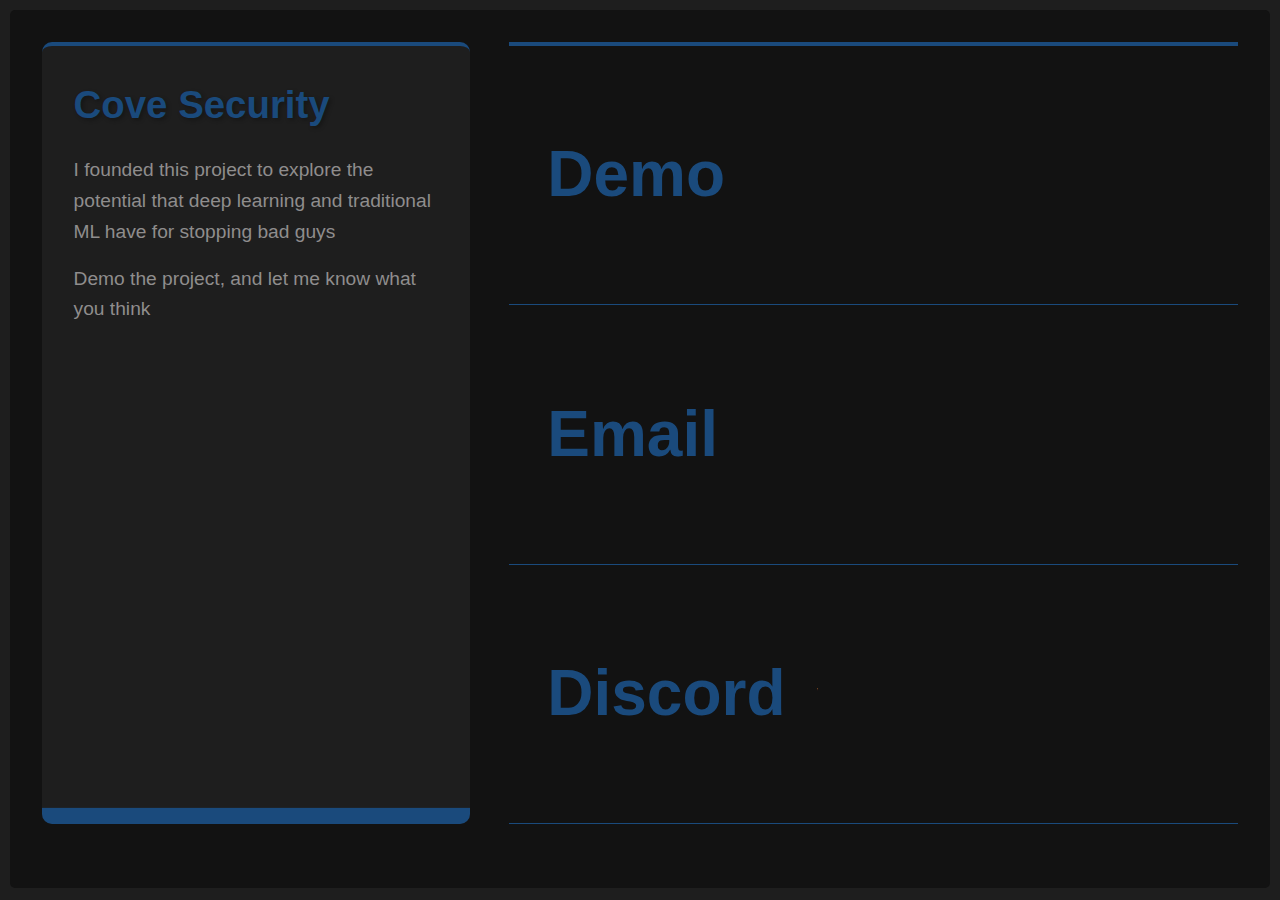
==== docs/index.html @ 1b413d96 "fixed folder structure to serve css" ====
<!DOCTYPE html>
<html lang="en">
  <head>
    <!-- Site designed for Drop by the team at 
    ███╗   ██╗███████╗████████╗██╗     ██╗███████╗██╗   ██╗
    ████╗  ██║██╔════╝╚══██╔══╝██║     ██║██╔════╝╚██╗ ██╔╝
    ██╔██╗ ██║█████╗     ██║   ██║     ██║█████╗   ╚████╔╝ 
    ██║╚██╗██║██╔══╝     ██║   ██║     ██║██╔══╝    ╚██╔╝  
    ██║ ╚████║███████╗   ██║   ███████╗██║██║        ██║   
    ╚═╝  ╚═══╝╚══════╝   ╚═╝   ╚══════╝╚═╝╚═╝        ╚═╝    -->
    <meta http-equiv="X-UA-Compatible" content="IE=edge">
    <meta charset="utf-8">
    <meta name="viewport" content="width=device-width, initial-scale=1, minimum-scale=1">

    <!-- The name of your site that shows up in the browser tab -->
    <title>Welcome to my site</title>

    <!-- Describe what your site is about -->
    <meta name="description" content="A list of places you can find me on the web.">

    <!-- This is the small icon that shows up in the browser tab -->
    <link rel="shortcut icon" href="/images/logo192.png">

    <!-- Styling for this site -->
    <link rel="stylesheet" href="/css/styles.css">
  </head>

  <body>
    <main>
      <section class="about">
        <h1>Cove Security</h1>
        <p>I founded this project to explore the potential that deep learning and traditional ML have for stopping bad guys</p>
        <p>Demo the project, and let me know what you think</p>
        <a href="https://github.com/theodore-brucker/CoveSecurity" class="slide-out">open source</a>
      </section>
      <nav class="links">
        <a href="https://github.com/theodore-brucker/CoveSecurity" class="github-link">
          <strong>Demo</strong>
          <span>with just 3 commands (click me)</span>
        </a>
        <a href="mailto:tbrucker@cove-security.com" class="email-link">
          <strong>Email</strong>
          <span>tbrucker@cove-security.com with any questions</span>
        </a>
        <a href="https://discord.gg/JUrwaHmuzp" class="discord-link">
          <strong>Discord</strong>
          <span>Join the community today</span>
        </a>
      </nav>
    </main>
  </body>
</html>
---- css/styles.css ----
/* Fonts
--------------------------*/
@import url("https://rsms.me/inter/inter-ui.css");

/* Variables
---------------------------*/

:root {
  --deep-blue: #1a4a7c;
  --bright-green: #00CC66;
  --dark-bg: #121212;
  --card-bg: #1e1e1e;
  --text-primary: #8f8d8d;
  --text-secondary: #8f8d8d;
  --error-red: #FF4136;

  --body-border: .6em;
  --body-padding: 3vw;
  --background: var(--dark-bg);
  --background-alt: var(--card-bg);
  --text-color: var(--text-primary);
  --border-color: var(--text-secondary);
}

/* Global
---------------------------*/

*, *::before, *::after {
  box-sizing: border-box;
}

::selection {
  background-color: var(--deep-blue);
  color: var(--text-primary);
}

::selection:hover {
  background-color: var(--bright-green);
  color: var(--dark-bg);
}

html {
  height: 100vh;
  padding: var(--body-border);
  background-color: var(--background-alt);
}

body {
  min-height: calc(100vh - var(--body-border)*2);
  margin: 0;
  padding: 2.5vw 2.5vw 5vw;
  display: flex;
  flex-direction: column;
  gap: 1vw;
  background-color: var(--dark-bg);
  color: var(--text-primary);
  border-radius: 5px;
  font-size: 112.5%;
  font-family: "Inter UI", Helvetica, Arial, sans-serif;
  line-height: 1.4;
}

/* Header
---------------------------*/

header {
  display: flex;
  justify-content: flex-end;
  flex: 1 0 1;
}

/* Main
---------------------------*/

main {
  display: flex;
  flex-direction: column;
  gap: 3vw;
  flex: 1;
}

@media screen and (min-width: 800px) {
  main {
    flex-direction: row;
  }
}

/* About section
---------------------------*/

.about {
  padding: 2rem var(--body-padding);
  flex: 1 0 1;
  border-top: 4px solid var(--deep-blue);
  background-color: var(--card-bg);
  border-radius: 10px;
  transition: transform 0.3s ease, box-shadow 0.3s ease;
  position: relative;
  overflow: hidden;
}

.about:hover {
  transform: translateY(-5px);
  box-shadow: 0 10px 20px rgba(0, 0, 0, 0.2);
}

@media screen and (min-width: 800px) {
  .about {
    padding: 2rem;
    flex: 1;
  }
}

.about > * {
  margin: 0 0 1rem;
  font-size: clamp(1rem, 1.5vw, 1.8rem);
}

.about h1 {
  font-size: clamp(2rem, 3vw, 4rem);
  color: var(--deep-blue);
  transition: color 0.3s ease;
  margin-bottom: 1.5rem;
  text-shadow: 2px 2px 4px rgba(0, 0, 0, 0.3);
}

.about:hover h1 {
  color: var(--bright-green);
}

.about p {
  line-height: 1.6;
}

.about .slide-out {
  position: absolute;
  bottom: 0;
  left: 0;
  width: 100%;
  padding: 1rem var(--body-padding);
  background-color: var(--deep-blue);
  color: var(--text-primary);
  transform: translateY(100%);
  transition: transform 0.3s ease, background-color 0.3s ease, color 0.3s ease;
  font-weight: bold;
  text-align: center;
  text-decoration: none;
  display: block;
}

.about:hover .slide-out {
  transform: translateY(0);
}

.about .slide-out:hover,
.about .slide-out:focus {
  background-color: var(--bright-green);
  color: var(--dark-bg);
}

/* Links section
---------------------------*/

.links {
  display: flex;
  flex-direction: column;
  flex: 2;
  border-top: 4px solid var(--deep-blue);
}

.links > a {
  padding-right: var(--body-padding);
  position: relative;
  overflow: hidden;
  display: flex;
  align-items: center;
  flex: 1;;
  border-bottom: 1px solid var(--deep-blue);
  text-decoration: none;
  font-size: clamp(1.5rem, 5vw, 10rem);
  color: var(--text-color);
  transition: background-color 0.3s ease;
}

.links > a:hover,
.links > a:focus {
  background-color: var(--card-bg);
}

.links > a > strong {
  padding-left: var(--body-padding);
  padding-right: .5em;
  position: relative;
  display: flex;
  align-items: center;
  background-color: var(--background);
  z-index: 1;
  color: var(--deep-blue);
  transition: color 0.3s ease;
}

.links > a > strong:after {
  content: '';
  width: 1px;
  height: 100%;
  position: absolute;
  right: 0;
  top: 50%;
  background-color: var(--deep-blue);
  opacity: 0;
  transition: opacity 100ms ease-in-out;
  transform: translateY(-50%);
}

@media screen and (min-width: 800px) {
  .links > a > strong:after {
    height: 80%;
  }
}

.links > a:hover > strong:after,
.links > a:focus > strong:after {
  opacity: 1;
}

.links > a > span {
  position: relative;
  font-size: clamp(1rem, 2vw, 2rem);
  transition: color 0.3s ease, transform 150ms ease-in-out;
  transform: translateX(-100%);
  z-index: 0;
  color: var(--text-secondary);
}

@media (prefers-reduced-motion) {
  .links > a > span {
    transition: none;
  }
}

.links > a:hover > span,
.links > a:focus > span  {
  transform: translateX(1em);
  color: var(--bright-green);
}

.links > a:focus {
  outline: none;
}

.links > a:focus,
.links > a:focus > strong {
  background-color: var(--background-alt);
}

/* Custom link styles */
.github-link:hover,
.github-link:focus,
.email-link:hover,
.email-link:focus,
.discord-link:hover,
.discord-link:focus {
  background-color: rgba(26, 74, 124, 0.1); /* Deep blue with low opacity */
}

.github-link:hover > strong,
.github-link:focus > strong,
.email-link:hover > strong,
.email-link:focus > strong,
.discord-link:hover > strong,
.discord-link:focus > strong {
  color: var(--bright-green);
}

/* Remove any conflicting styles */
.links > a:hover > span,
.links > a:focus > span  {
  color: var(--text-secondary); /* Keep the smaller text color unchanged */
}
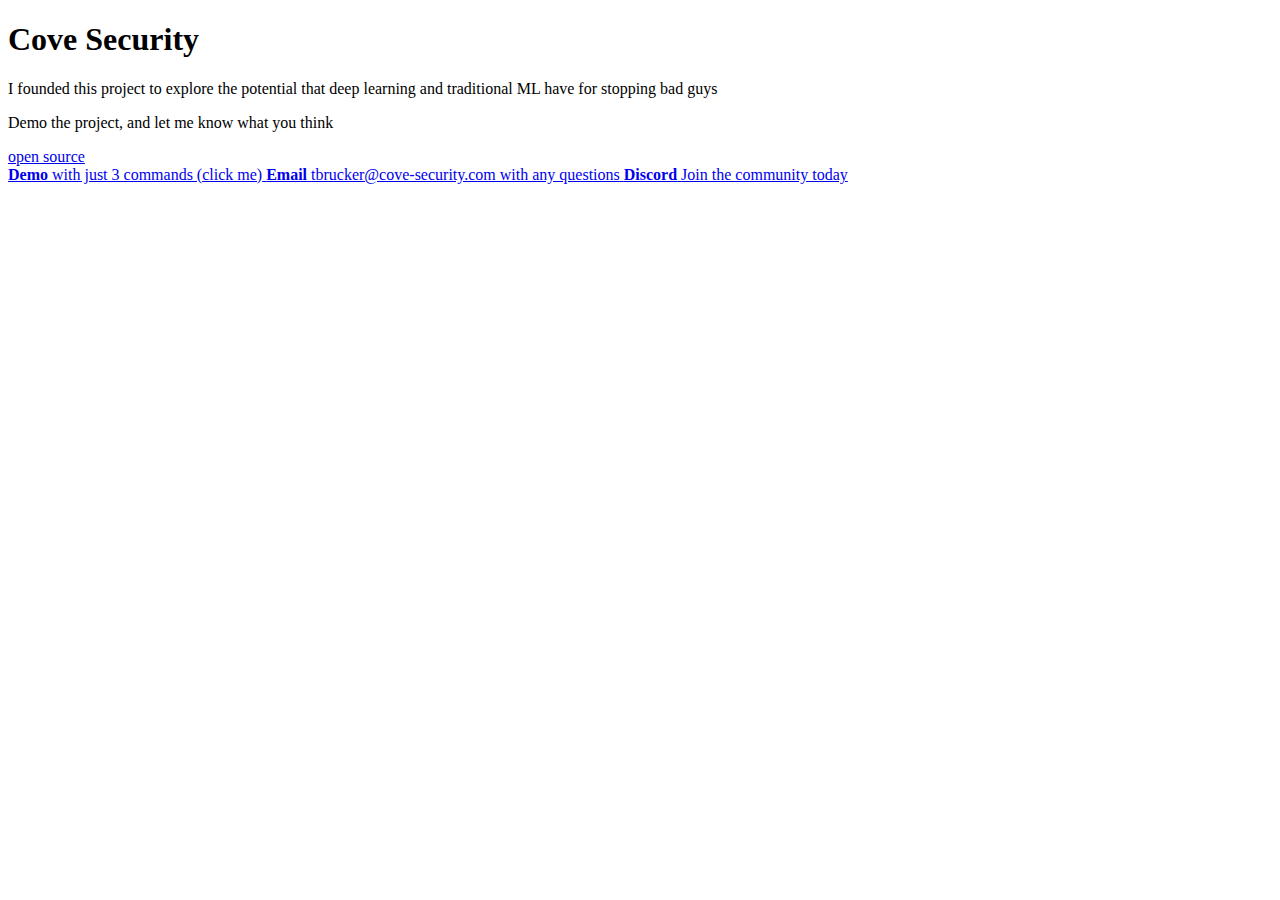
==== commit f8346d15: "fixed folder structure" ====
--- a/docs/index.html
+++ b/docs/index.html
@@ -22,7 +22,7 @@
     <link rel="shortcut icon" href="/images/logo192.png">
 
     <!-- Styling for this site -->
-    <link rel="stylesheet" href="/css/styles.css">
+    <link rel="stylesheet" href="docs/styles.css">
   </head>
 
   <body>
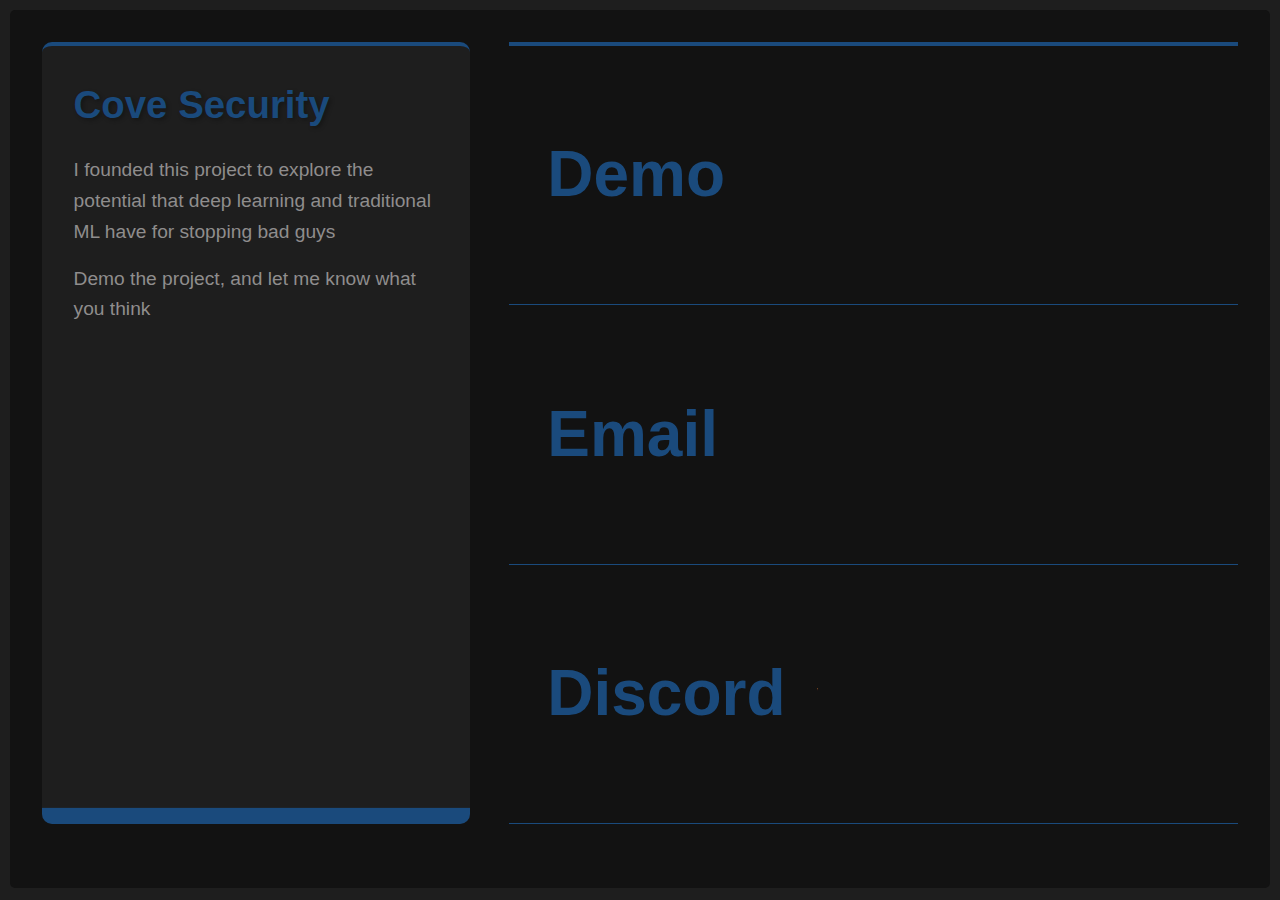
==== commit 9acdb7ed: "fixed folder structure" ====
--- a/docs/index.html
+++ b/docs/index.html
@@ -22,7 +22,7 @@
     <link rel="shortcut icon" href="/images/logo192.png">
 
     <!-- Styling for this site -->
-    <link rel="stylesheet" href="docs/styles.css">
+    <link rel="stylesheet" href="styles.css">
   </head>
 
   <body>
--- a/docs/styles.css
+++ b/docs/styles.css
@@ -0,0 +1,279 @@
+/* Fonts
+--------------------------*/
+@import url("https://rsms.me/inter/inter-ui.css");
+
+/* Variables
+---------------------------*/
+
+:root {
+  --deep-blue: #1a4a7c;
+  --bright-green: #00CC66;
+  --dark-bg: #121212;
+  --card-bg: #1e1e1e;
+  --text-primary: #8f8d8d;
+  --text-secondary: #8f8d8d;
+  --error-red: #FF4136;
+
+  --body-border: .6em;
+  --body-padding: 3vw;
+  --background: var(--dark-bg);
+  --background-alt: var(--card-bg);
+  --text-color: var(--text-primary);
+  --border-color: var(--text-secondary);
+}
+
+/* Global
+---------------------------*/
+
+*, *::before, *::after {
+  box-sizing: border-box;
+}
+
+::selection {
+  background-color: var(--deep-blue);
+  color: var(--text-primary);
+}
+
+::selection:hover {
+  background-color: var(--bright-green);
+  color: var(--dark-bg);
+}
+
+html {
+  height: 100vh;
+  padding: var(--body-border);
+  background-color: var(--background-alt);
+}
+
+body {
+  min-height: calc(100vh - var(--body-border)*2);
+  margin: 0;
+  padding: 2.5vw 2.5vw 5vw;
+  display: flex;
+  flex-direction: column;
+  gap: 1vw;
+  background-color: var(--dark-bg);
+  color: var(--text-primary);
+  border-radius: 5px;
+  font-size: 112.5%;
+  font-family: "Inter UI", Helvetica, Arial, sans-serif;
+  line-height: 1.4;
+}
+
+/* Header
+---------------------------*/
+
+header {
+  display: flex;
+  justify-content: flex-end;
+  flex: 1 0 1;
+}
+
+/* Main
+---------------------------*/
+
+main {
+  display: flex;
+  flex-direction: column;
+  gap: 3vw;
+  flex: 1;
+}
+
+@media screen and (min-width: 800px) {
+  main {
+    flex-direction: row;
+  }
+}
+
+/* About section
+---------------------------*/
+
+.about {
+  padding: 2rem var(--body-padding);
+  flex: 1 0 1;
+  border-top: 4px solid var(--deep-blue);
+  background-color: var(--card-bg);
+  border-radius: 10px;
+  transition: transform 0.3s ease, box-shadow 0.3s ease;
+  position: relative;
+  overflow: hidden;
+}
+
+.about:hover {
+  transform: translateY(-5px);
+  box-shadow: 0 10px 20px rgba(0, 0, 0, 0.2);
+}
+
+@media screen and (min-width: 800px) {
+  .about {
+    padding: 2rem;
+    flex: 1;
+  }
+}
+
+.about > * {
+  margin: 0 0 1rem;
+  font-size: clamp(1rem, 1.5vw, 1.8rem);
+}
+
+.about h1 {
+  font-size: clamp(2rem, 3vw, 4rem);
+  color: var(--deep-blue);
+  transition: color 0.3s ease;
+  margin-bottom: 1.5rem;
+  text-shadow: 2px 2px 4px rgba(0, 0, 0, 0.3);
+}
+
+.about:hover h1 {
+  color: var(--bright-green);
+}
+
+.about p {
+  line-height: 1.6;
+}
+
+.about .slide-out {
+  position: absolute;
+  bottom: 0;
+  left: 0;
+  width: 100%;
+  padding: 1rem var(--body-padding);
+  background-color: var(--deep-blue);
+  color: var(--text-primary);
+  transform: translateY(100%);
+  transition: transform 0.3s ease, background-color 0.3s ease, color 0.3s ease;
+  font-weight: bold;
+  text-align: center;
+  text-decoration: none;
+  display: block;
+}
+
+.about:hover .slide-out {
+  transform: translateY(0);
+}
+
+.about .slide-out:hover,
+.about .slide-out:focus {
+  background-color: var(--bright-green);
+  color: var(--dark-bg);
+}
+
+/* Links section
+---------------------------*/
+
+.links {
+  display: flex;
+  flex-direction: column;
+  flex: 2;
+  border-top: 4px solid var(--deep-blue);
+}
+
+.links > a {
+  padding-right: var(--body-padding);
+  position: relative;
+  overflow: hidden;
+  display: flex;
+  align-items: center;
+  flex: 1;;
+  border-bottom: 1px solid var(--deep-blue);
+  text-decoration: none;
+  font-size: clamp(1.5rem, 5vw, 10rem);
+  color: var(--text-color);
+  transition: background-color 0.3s ease;
+}
+
+.links > a:hover,
+.links > a:focus {
+  background-color: var(--card-bg);
+}
+
+.links > a > strong {
+  padding-left: var(--body-padding);
+  padding-right: .5em;
+  position: relative;
+  display: flex;
+  align-items: center;
+  background-color: var(--background);
+  z-index: 1;
+  color: var(--deep-blue);
+  transition: color 0.3s ease;
+}
+
+.links > a > strong:after {
+  content: '';
+  width: 1px;
+  height: 100%;
+  position: absolute;
+  right: 0;
+  top: 50%;
+  background-color: var(--deep-blue);
+  opacity: 0;
+  transition: opacity 100ms ease-in-out;
+  transform: translateY(-50%);
+}
+
+@media screen and (min-width: 800px) {
+  .links > a > strong:after {
+    height: 80%;
+  }
+}
+
+.links > a:hover > strong:after,
+.links > a:focus > strong:after {
+  opacity: 1;
+}
+
+.links > a > span {
+  position: relative;
+  font-size: clamp(1rem, 2vw, 2rem);
+  transition: color 0.3s ease, transform 150ms ease-in-out;
+  transform: translateX(-100%);
+  z-index: 0;
+  color: var(--text-secondary);
+}
+
+@media (prefers-reduced-motion) {
+  .links > a > span {
+    transition: none;
+  }
+}
+
+.links > a:hover > span,
+.links > a:focus > span  {
+  transform: translateX(1em);
+  color: var(--bright-green);
+}
+
+.links > a:focus {
+  outline: none;
+}
+
+.links > a:focus,
+.links > a:focus > strong {
+  background-color: var(--background-alt);
+}
+
+/* Custom link styles */
+.github-link:hover,
+.github-link:focus,
+.email-link:hover,
+.email-link:focus,
+.discord-link:hover,
+.discord-link:focus {
+  background-color: rgba(26, 74, 124, 0.1); /* Deep blue with low opacity */
+}
+
+.github-link:hover > strong,
+.github-link:focus > strong,
+.email-link:hover > strong,
+.email-link:focus > strong,
+.discord-link:hover > strong,
+.discord-link:focus > strong {
+  color: var(--bright-green);
+}
+
+/* Remove any conflicting styles */
+.links > a:hover > span,
+.links > a:focus > span  {
+  color: var(--text-secondary); /* Keep the smaller text color unchanged */
+}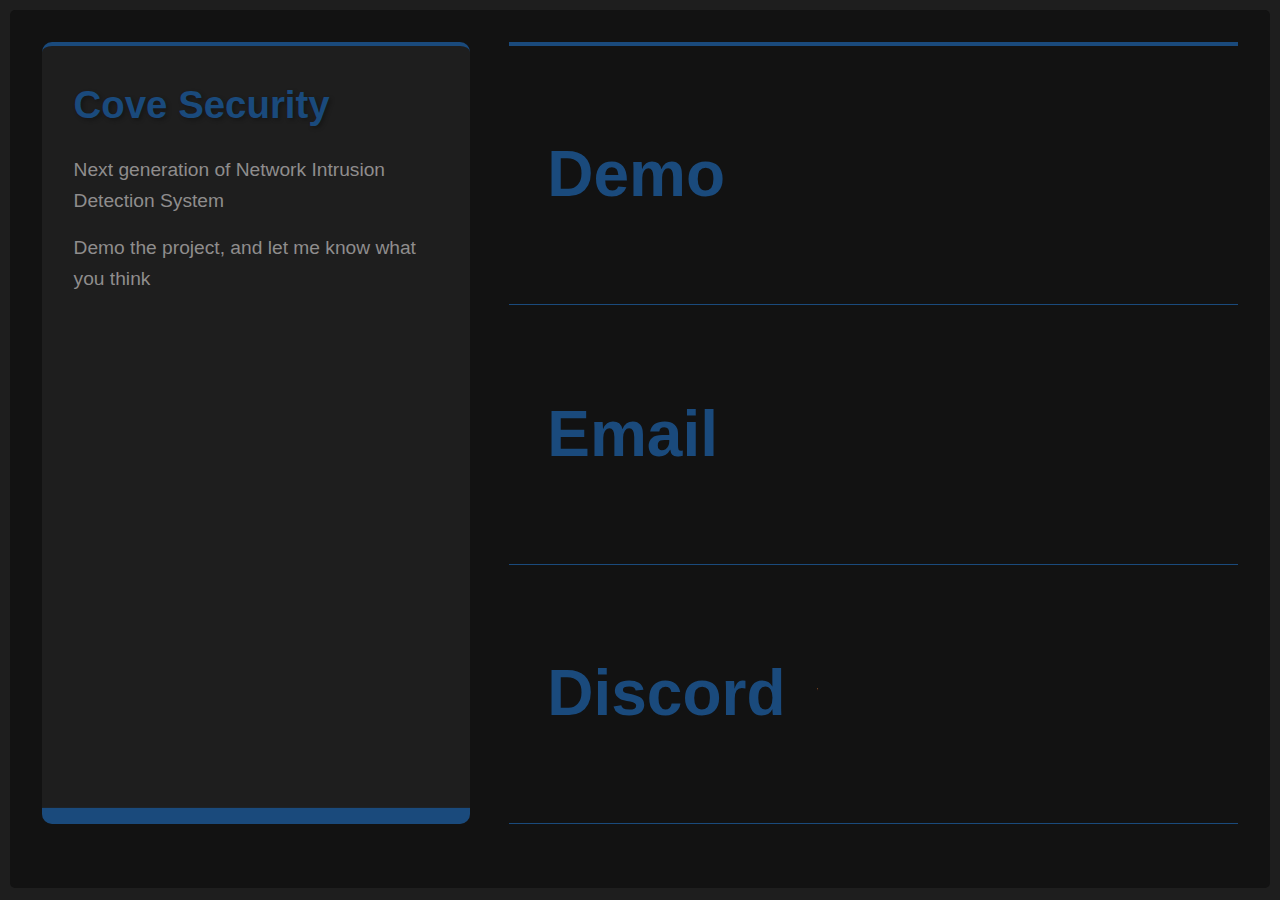
==== commit 6d9245f0: "Update index.html" ====
--- a/docs/index.html
+++ b/docs/index.html
@@ -13,10 +13,10 @@
     <meta name="viewport" content="width=device-width, initial-scale=1, minimum-scale=1">
 
     <!-- The name of your site that shows up in the browser tab -->
-    <title>Welcome to my site</title>
+    <title>Cove Security</title>
 
     <!-- Describe what your site is about -->
-    <meta name="description" content="A list of places you can find me on the web.">
+    <meta name="description" content="Next generation intrusion detection system.">
 
     <!-- This is the small icon that shows up in the browser tab -->
     <link rel="shortcut icon" href="/images/logo192.png">
@@ -29,18 +29,18 @@
     <main>
       <section class="about">
         <h1>Cove Security</h1>
-        <p>I founded this project to explore the potential that deep learning and traditional ML have for stopping bad guys</p>
+        <p>Next generation of Network Intrusion Detection System</p>
         <p>Demo the project, and let me know what you think</p>
         <a href="https://github.com/theodore-brucker/CoveSecurity" class="slide-out">open source</a>
       </section>
       <nav class="links">
         <a href="https://github.com/theodore-brucker/CoveSecurity" class="github-link">
           <strong>Demo</strong>
-          <span>with just 3 commands (click me)</span>
+          <span>with just 3 commands</span>
         </a>
         <a href="mailto:tbrucker@cove-security.com" class="email-link">
           <strong>Email</strong>
-          <span>tbrucker@cove-security.com with any questions</span>
+          <span>tbrucker@cove-security.com</span>
         </a>
         <a href="https://discord.gg/JUrwaHmuzp" class="discord-link">
           <strong>Discord</strong>
@@ -49,4 +49,4 @@
       </nav>
     </main>
   </body>
-</html>+</html>
--- a/docs/styles.css
+++ b/docs/styles.css
@@ -194,7 +194,7 @@
   display: flex;
   align-items: center;
   background-color: var(--background);
-  z-index: 1;
+  z-index: 2;
   color: var(--deep-blue);
   transition: color 0.3s ease;
 }
@@ -225,6 +225,7 @@
 
 .links > a > span {
   position: relative;
+  text-overflow: ellipsis;
   font-size: clamp(1rem, 2vw, 2rem);
   transition: color 0.3s ease, transform 150ms ease-in-out;
   transform: translateX(-100%);
